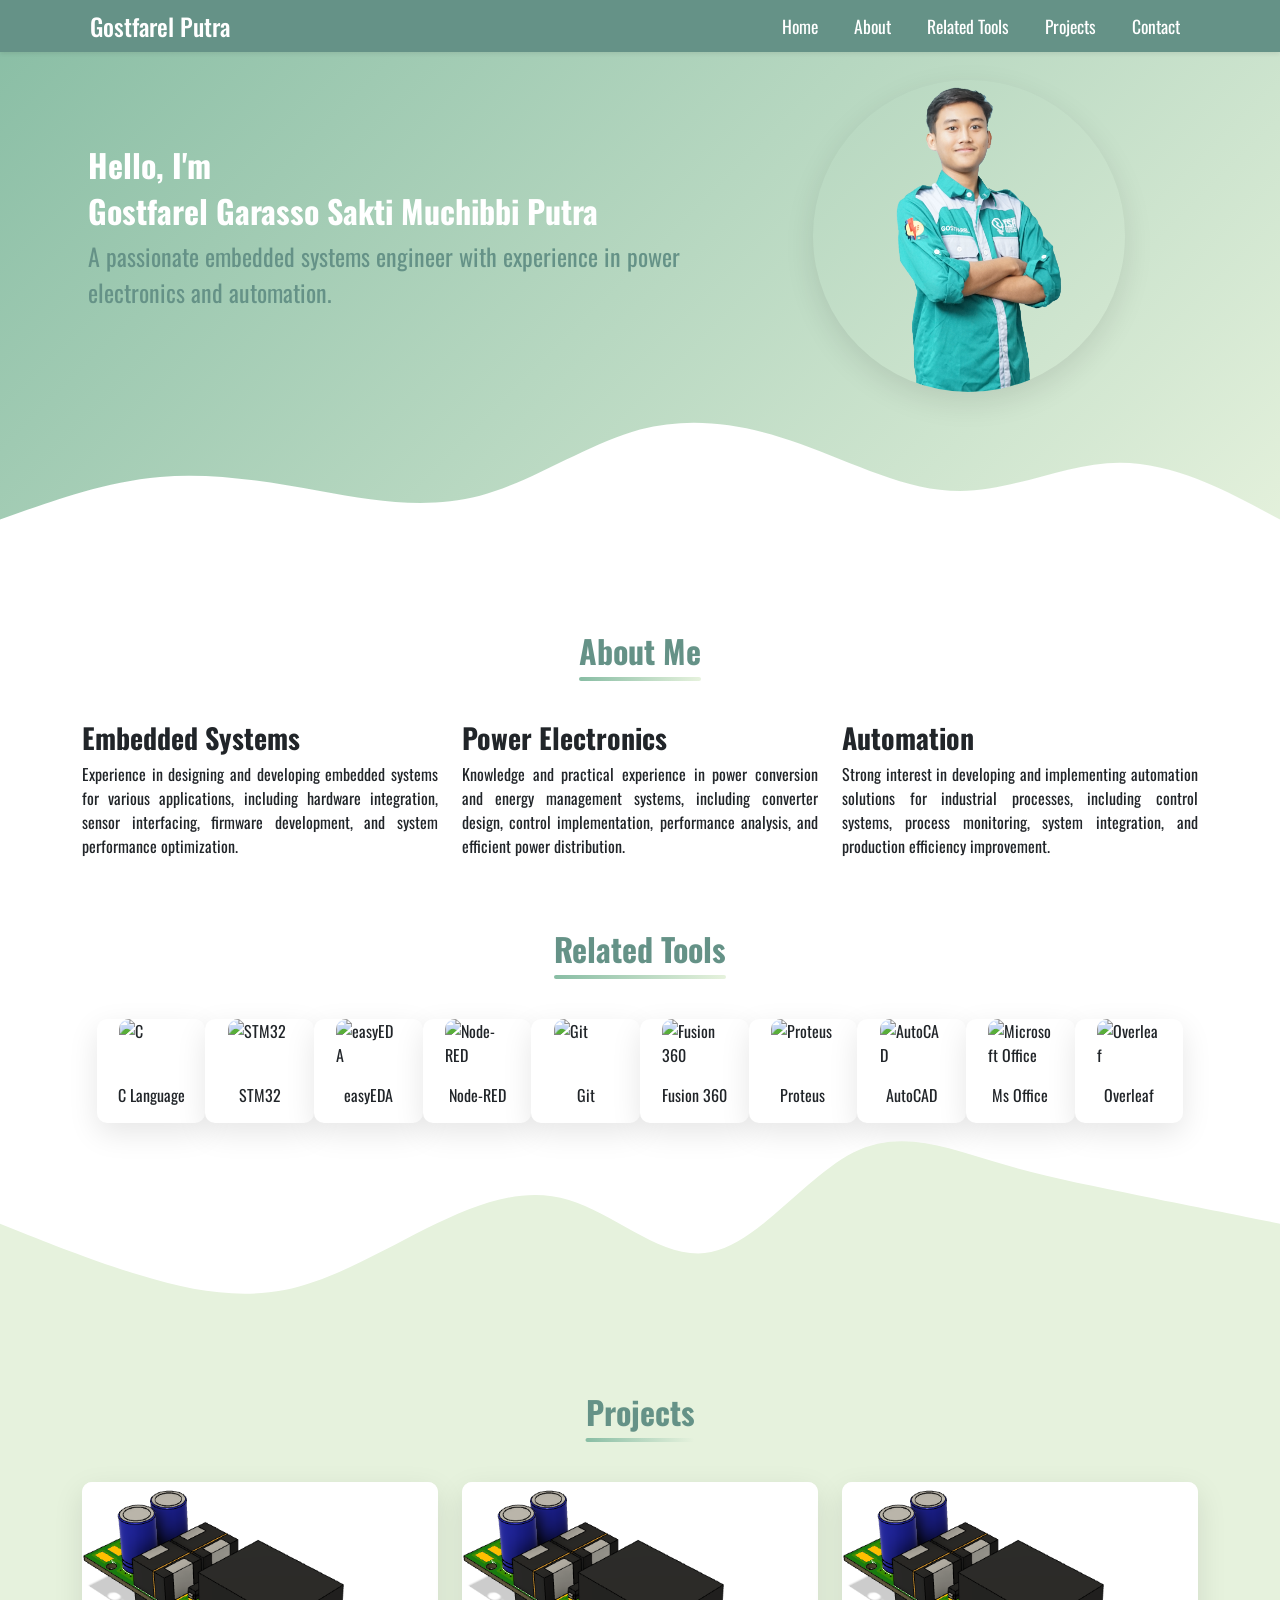
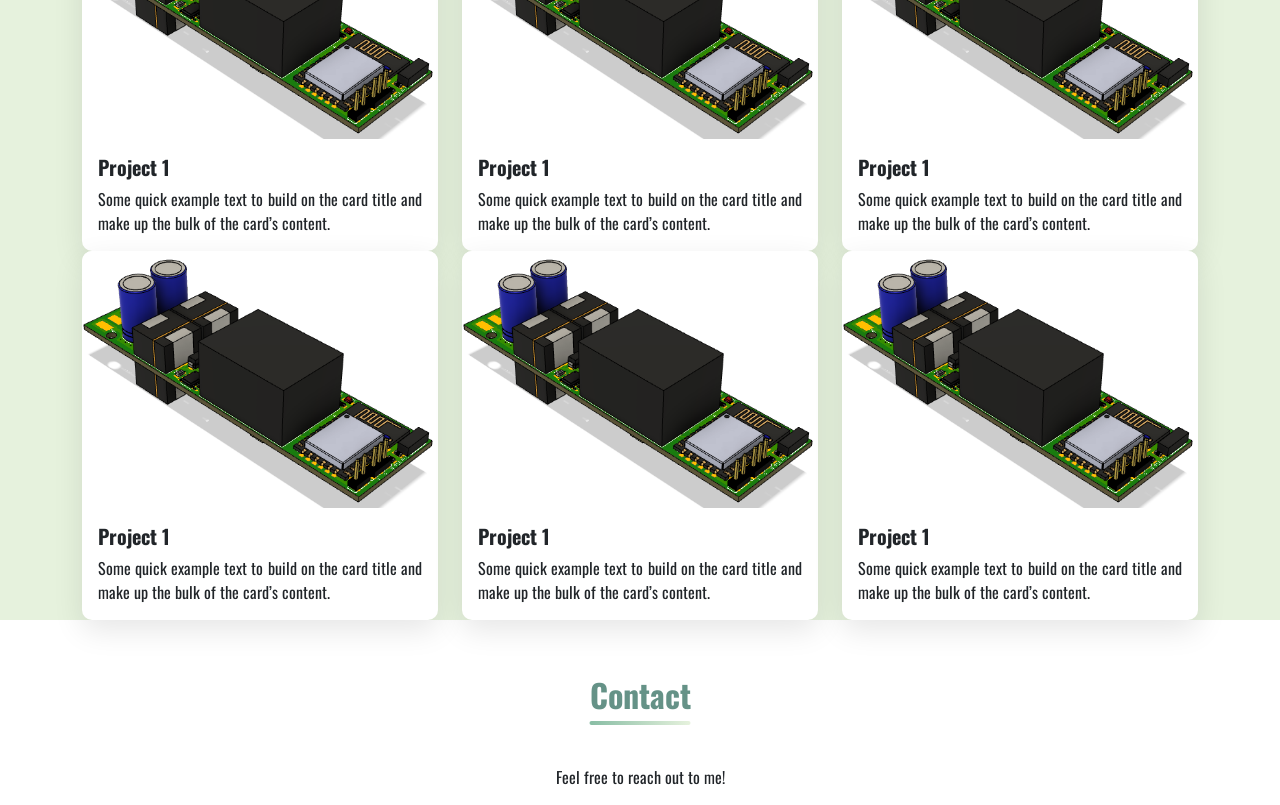
==== index.html @ 7e01937e "change name" ====
<!doctype html>
<html lang="en">
  <head>
    <meta charset="utf-8" />
    <meta name="viewport" content="width=device-width, initial-scale=1" />
    <title>Gostfarel Putra</title>
    <link href="https://cdn.jsdelivr.net/npm/bootstrap@5.3.8/dist/css/bootstrap.min.css" rel="stylesheet" integrity="sha384-sRIl4kxILFvY47J16cr9ZwB07vP4J8+LH7qKQnuqkuIAvNWLzeN8tE5YBujZqJLB" crossorigin="anonymous" />
    <link rel="stylesheet" href="style.css" />
    <!-- gFont Begin-->
    <link href="https://fonts.googleapis.com/css2?family=Oswald:wght@200..700&display=swap" rel="stylesheet" />
    <!-- gFont End -->

    <!-- font awesome begin-->
    <link
      rel="stylesheet"
      href="https://cdnjs.cloudflare.com/ajax/libs/font-awesome/7.3.0/css/all.min.css"
      integrity="sha512-ApSLB1Pd3/bZN8fWB/RG9YhN/7bd9Hkf3AGaE2mPfebjrxagjuBtx2GcgdqIlJkUzwylBo61r9Xa9NmgBI0swA=="
      crossorigin="anonymous"
      referrerpolicy="no-referrer"
    />
    <link rel="stylesheet" href="style.css" />
    <!-- font awesome End -->
  </head>
  <body>
    <!-- Navbar Begin -->
    <nav class="navbar navbar-expand-lg navbar-light fixed-top shadow-sm">
      <div class="container">
        <a class="navbar-brand" href="#">Gostfarel Putra</a>
        <button class="navbar-toggler" type="button border-0" data-bs-toggle="collapse" data-bs-target="#navbarNav" aria-controls="navbarNav" aria-expanded="false" aria-label="Toggle navigation">
          <span class="navbar-toggler-icon"></span>
        </button>
        <div class="collapse navbar-collapse" id="navbarNav">
          <ul class="navbar-nav ms-auto">
            <li class="nav-item">
              <a class="nav-link active" aria-current="page" href="#">Home</a>
            </li>
            <li class="nav-item">
              <a class="nav-link" href="#about">About</a>
            </li>
            <li class="nav-item">
              <a class="nav-link" href="#related-tools">Related Tools</a>
            </li>
            <li class="nav-item">
              <a class="nav-link" href="#projects">Projects</a>
            </li>
            <li class="nav-item">
              <a class="nav-link" href="#contact">Contact</a>
            </li>
          </ul>
        </div>
      </div>
    </nav>
    <!-- Navbar End -->

    <!-- Profile Begin -->
    <section id="home" class="profile">
      <div class="profile-container">
        <div class="row align-items-center">
          <div class="col-lg-7 text-center text-lg-start profile-content">
            <h1 style="color: white">Hello, I'm</h1>
            <h1 style="color: white">Gostfarel Garasso Sakti Muchibbi Putra</h1>
            <p class="profile-lead">A passionate embedded systems engineer with experience in power electronics and automation.</p>
            <!-- <a href="#" class="btn btn-primary">View My Work</a> -->
          </div>
          <div class="col-lg-5 text-center">
            <img class="profile-image img-fluid" src="img/portoup.png" alt="Profile Picture" />
          </div>
        </div>
      </div>
      <div class="align-items-center profile-wave">
        <svg xmlns="http://www.w3.org/2000/svg" viewBox="0 0 1440 320">
          <path
            fill="#ffffff"
            fill-opacity="1"
            d="M0,256L30,245.3C60,235,120,213,180,208C240,203,300,213,360,224C420,235,480,245,540,229.3C600,213,660,171,720,154.7C780,139,840,149,900,170.7C960,192,1020,224,1080,224C1140,224,1200,192,1260,192C1320,192,1380,224,1410,240L1440,256L1440,320L1410,320C1380,320,1320,320,1260,320C1200,320,1140,320,1080,320C1020,320,960,320,900,320C840,320,780,320,720,320C660,320,600,320,540,320C480,320,420,320,360,320C300,320,240,320,180,320C120,320,60,320,30,320L0,320Z"
          ></path>
        </svg>
      </div>
    </section>
    <!-- Profile End -->

    <!-- About Begin -->
    <section id="about" class="about">
      <div class="container">
        <h2 class="section-title">About Me</h2>
        <div class="row">
          <div class="col-md-4">
            <div class="skill-card">
              <i class="fas fa-microchip fa-3x"></i>
              <h3>Embedded Systems</h3>
              <p class="about-text">Experience in designing and developing embedded systems for various applications, including hardware integration, sensor interfacing, firmware development, and system performance optimization.</p>
            </div>
          </div>
          <div class="col-md-4">
            <div class="skill-card">
              <i class="fas fa-bolt fa-3x"></i>
              <h3>Power Electronics</h3>
              <p class="about-text">Knowledge and practical experience in power conversion and energy management systems, including converter design, control implementation, performance analysis, and efficient power distribution.</p>
            </div>
          </div>
          <div class="col-md-4">
            <div class="skill-card">
              <i class="fas fa-cogs fa-3x"></i>
              <h3>Automation</h3>
              <p class="about-text">Strong interest in developing and implementing automation solutions for industrial processes, including control systems, process monitoring, system integration, and production efficiency improvement.</p>
            </div>
          </div>
        </div>
      </div>
    </section>
    <!-- About End -->

    <!-- Related Skills Begin -->
    <section id="related-tools" class="related-tools">
      <div class="container">
        <h2 class="section-title">Related Tools</h2>
      </div>
      <div class="skill-item">
        <div class="row align-items-center justify-content-center">
          <div class="col-4 col-sm-3 col-md-2 col-lg-1 d-flex justify-content-center card align-items-center">
            <img src="https://raw.githubusercontent.com/gostfarelputra/Icon-Assets/refs/heads/main/icon_img/c.svg" class="card-img-top" alt="C" />
            <div class="icon-body">
              <p class="icon-text text-center">C Language</p>
            </div>
          </div>
          <div class="col-4 col-sm-3 col-md-2 col-lg-1 d-flex justify-content-center card align-items-center">
            <img src="https://raw.githubusercontent.com/gostfarelputra/Icon-Assets/refs/heads/main/icon_img/STM.svg" class="card-img-top" alt="STM32" />
            <div class="icon-body">
              <p class="icon-text text-center">STM32</p>
            </div>
          </div>
          <div class="col-4 col-sm-3 col-md-2 col-lg-1 d-flex justify-content-center card align-items-center">
            <img src="https://raw.githubusercontent.com/gostfarelputra/Icon-Assets/refs/heads/main/icon_img/easyeda%20(1).svg" class="card-img-top" alt="easyEDA" />
            <div class="icon-body">
              <p class="icon-text text-center">easyEDA</p>
            </div>
          </div>
          <div class="col-4 col-sm-3 col-md-2 col-lg-1 d-flex justify-content-center card align-items-center">
            <img src="https://raw.githubusercontent.com/gostfarelputra/Icon-Assets/refs/heads/main/icon_img/node-red-hexagon.svg" class="card-img-top" alt="Node-RED" />
            <div class="icon-body">
              <p class="icon-text text-center">Node-RED</p>
            </div>
          </div>
          <div class="col-4 col-sm-3 col-md-2 col-lg-1 d-flex justify-content-center card align-items-center">
            <img src="https://raw.githubusercontent.com/gostfarelputra/Icon-Assets/refs/heads/main/icon_img/git.svg" class="card-img-top" alt="Git" />
            <div class="icon-body">
              <p class="icon-text text-center">Git</p>
            </div>
          </div>
          <div class="col-4 col-sm-3 col-md-2 col-lg-1 d-flex justify-content-center card align-items-center">
            <img src="https://raw.githubusercontent.com/gostfarelputra/Icon-Assets/refs/heads/main/icon_img/fusion.svg" class="card-img-top" alt="Fusion 360" />
            <div class="icon-body">
              <p class="icon-text text-center">Fusion 360</p>
            </div>
          </div>
          <div class="col-4 col-sm-3 col-md-2 col-lg-1 d-flex justify-content-center card align-items-center">
            <img src="https://raw.githubusercontent.com/gostfarelputra/Icon-Assets/refs/heads/main/icon_img/proteus.svg" class="card-img-top" alt="Proteus" />
            <div class="icon-body">
              <p class="icon-text text-center">Proteus</p>
            </div>
          </div>
          <div class="col-4 col-sm-3 col-md-2 col-lg-1 d-flex justify-content-center card align-items-center">
            <img src="https://raw.githubusercontent.com/gostfarelputra/Icon-Assets/refs/heads/main/icon_img/autocad.svg" class="card-img-top" alt="AutoCAD" />
            <div class="icon-body">
              <p class="icon-text text-center">AutoCAD</p>
            </div>
          </div>
          <div class="col-4 col-sm-3 col-md-2 col-lg-1 d-flex justify-content-center card align-items-center">
            <img src="https://raw.githubusercontent.com/gostfarelputra/Icon-Assets/refs/heads/main/icon_img/microsoft-office.svg" class="card-img-top" alt="Microsoft Office" />
            <div class="icon-body">
              <p class="icon-text text-center">Ms Office</p>
            </div>
          </div>
          <div class="col-4 col-sm-3 col-md-2 col-lg-1 d-flex justify-content-center card align-items-center">
            <img src="https://raw.githubusercontent.com/gostfarelputra/Icon-Assets/refs/heads/main/icon_img/overleaf.svg" class="card-img-top" alt="Overleaf" />
            <div class="icon-body">
              <p class="icon-text text-center">Overleaf</p>
            </div>
          </div>
        </div>
        <div class="profile-wave-tools">
          <svg xmlns="http://www.w3.org/2000/svg" viewBox="0 0 1440 320">
            <path
              fill="#e6f2dd"
              fill-opacity="1"
              d="M0,192L26.7,202.7C53.3,213,107,235,160,250.7C213.3,267,267,277,320,266.7C373.3,256,427,224,480,197.3C533.3,171,587,149,640,165.3C693.3,181,747,235,800,224C853.3,213,907,139,960,112C1013.3,85,1067,107,1120,122.7C1173.3,139,1227,149,1280,160C1333.3,171,1387,181,1413,186.7L1440,192L1440,320L1413.3,320C1386.7,320,1333,320,1280,320C1226.7,320,1173,320,1120,320C1066.7,320,1013,320,960,320C906.7,320,853,320,800,320C746.7,320,693,320,640,320C586.7,320,533,320,480,320C426.7,320,373,320,320,320C266.7,320,213,320,160,320C106.7,320,53,320,27,320L0,320Z"
            ></path>
          </svg>
        </div>
      </div>
    </section>
    <!-- Related Skills End -->

    <!-- Projects Begin -->
    <section id="projects" class="projects">
      <div class="container">
        <h2 class="section-title">Projects</h2>
        <div class="row">
          <div class="col-md-4">
            <div class="card">
              <img src="img/project1.png" class="card-img-top" alt="Project 1" />
              <div class="card-body">
                <h5 class="card-title">Project 1</h5>
                <p class="card-text">Some quick example text to build on the card title and make up the bulk of the card’s content.</p>
              </div>
            </div>
          </div>
          <div class="col-md-4">
            <div class="card">
              <img src="img/project1.png" class="card-img-top" alt="Project 1" />
              <div class="card-body">
                <h5 class="card-title">Project 1</h5>
                <p class="card-text">Some quick example text to build on the card title and make up the bulk of the card’s content.</p>
              </div>
            </div>
          </div>
          <div class="col-md-4">
            <div class="card">
              <img src="img/project1.png" class="card-img-top" alt="Project 1" />
              <div class="card-body">
                <h5 class="card-title">Project 1</h5>
                <p class="card-text">Some quick example text to build on the card title and make up the bulk of the card’s content.</p>
              </div>
            </div>
          </div>
        </div>
        <div class="row">
          <div class="col-md-4">
            <div class="card">
              <img src="img/project1.png" class="card-img-top" alt="Project 1" />
              <div class="card-body">
                <h5 class="card-title">Project 1</h5>
                <p class="card-text">Some quick example text to build on the card title and make up the bulk of the card’s content.</p>
              </div>
            </div>
          </div>
          <div class="col-md-4">
            <div class="card">
              <img src="img/project1.png" class="card-img-top" alt="Project 1" />
              <div class="card-body">
                <h5 class="card-title">Project 1</h5>
                <p class="card-text">Some quick example text to build on the card title and make up the bulk of the card’s content.</p>
              </div>
            </div>
          </div>
          <div class="col-md-4">
            <div class="card">
              <img src="img/project1.png" class="card-img-top" alt="Project 1" />
              <div class="card-body">
                <h5 class="card-title">Project 1</h5>
                <p class="card-text">Some quick example text to build on the card title and make up the bulk of the card’s content.</p>
              </div>
            </div>
          </div>
        </div>
      </div>
    </section>
    <!-- Projects End -->

    <!-- Contact Section -->
    <section id="contact" class="contact">
      <div class="container">
        <h2 class="section-title">Contact</h2>
        <p class="text-center">Feel free to reach out to me!</p>
      </div>
    </section>
    <!-- Contact Section -->

    <script src="https://cdn.jsdelivr.net/npm/bootstrap@5.3.8/dist/js/bootstrap.bundle.min.js" integrity="sha384-FKyoEForCGlyvwx9Hj09JcYn3nv7wiPVlz7YYwJrWVcXK/BmnVDxM+D2scQbITxI" crossorigin="anonymous"></script>
  </body>
</html>
---- style.css ----
:root {
  --primary-color: #88bda4;
  --secondary-color: #e6f2dd;
  --accent-color: #659287;
  --dark-color: #212529;
  --light-color: #ffffff;
  --text-dark: #212529;
  --text-light: #ffffff;
  --bg-light: #ffffff;
  --bg-dark: #212529;
  --card-light: #ffffff;
  --card-dark: #343a40;
  --gradient: linear-gradient(135deg, #198754, #b1d3b9);
  --shadow: 0 10px 30px rgba(0, 0, 0, 0.1);
  --transition: all 0.4s ease-in-out;
}

body {
  font-family: "Oswald", sans-serif;
  background-color: var(--bg-light);
  color: var(--text-dark);
  transition: var(--transition);
  overflow-x: hidden;
  scroll-behavior: smooth;
}

h1,
h2,
h3,
h4,
h5,
h6 {
  font-family: "Oswald", sans-serif;
  font-weight: 700;
  color: var(--text-dark);
}

.section-padding {
  padding: 60px 0;
}

.section-title {
  text-align: center;
  position: relative;
  width: fit-content;
  margin: 0 auto 40px;
  padding-bottom: 10px;
  padding-top: 3.5rem;

  font-size: 2rem;
  font-weight: 700;
  color: var(--accent-color);
}

.section-title::after {
  content: "";
  position: absolute;
  left: 50%;
  bottom: 0;
  width: 100%;
  height: 4px;
  border-radius: 10px;
  background: linear-gradient(90deg, var(--primary-color), var(--secondary-color));
  transform: translateX(-50%);
}

a {
  text-decoration: none;
}

.navbar {
  padding: 0;
  transition: var(--transition);
  background-color: var(--accent-color);
}

.navbar-brand {
  padding: 0.5rem;
  font-weight: 500;
  font-size: 1.5rem;
  color: var(--text-light) !important;
}

.navbar .nav-link:focus,
.navbar .nav-link:active,
.navbar-toggler:focus,
.navbar-toggler:active {
  outline: none !important;
  box-shadow: none !important;
  border: none !important;
}

.nav-link {
  padding: 0.3rem;
  margin: 0 10px;
  position: relative;
  font-size: 1.1rem;
  color: var(--text-light) !important;
}

.nav-link::after {
  content: "";
  position: absolute;
  bottom: 0;
  left: 0;
  width: 0;
  height: 2px;
  background: linear-gradient(135deg, var(--primary-color), var(--secondary-color));
  transition: var(--transition);
}

.nav-link:hover::after {
  width: 100%;
}

.profile-container {
  position: relative;
  z-index: 1;
  padding: 0 5.5rem;
}

.profile {
  background: linear-gradient(135deg, var(--primary-color), var(--secondary-color));
  color: white;
  padding-top: 5rem;
}

.profile-content {
  position: relative;
  z-index: 1;
}

.profile h1 {
  font-size: 2rem;
  font-weight: 700;
}

.profile-lead {
  color: var(--text-dark);
  font-size: 1.5rem;
  font-weight: 400;
  color: var(--accent-color);
}

.profile-image {
  width: 70%;
  /* height: auto; */
  padding: 0;
  border-radius: 50%;
  box-shadow: var(--shadow);
}

.profile-wave {
  position: relative;
  bottom: 0;
  left: 0;
  width: 100%;
  padding: 0 0;
  margin-top: -100px;
}

.profile-wave-tools {
  position: relative;
  top: 0;
  left: 0;
  width: 100%;
  padding: 0 0;
  margin-top: -70px;
}

.about-text {
  text-align: justify;
  text-justify: inter-word;
}

.skill-item {
  text-align: center;
  align-items: center;
  justify-content: center;
}

.skill-item img {
  width: 64px;
  height: 64px;
  object-fit: contain;
  display: block;
  align-items: center;
}

.skill-item span {
  display: block;
  margin-top: 8px;
}

.related-tools {
  background-color: var(--bg-light);
}

.projects {
  background-color: var(--secondary-color);
}

.card {
  text-align: justify;
  position: relative;
  border: none;
  border-radius: 10px;
  box-shadow: var(--shadow);
  transition: var(--transition);
}

.card-img-top {
  border-top-left-radius: 10px;
  border-top-right-radius: 10px;
  align-items: center;
}
---- style.css ----
:root {
  --primary-color: #88bda4;
  --secondary-color: #e6f2dd;
  --accent-color: #659287;
  --dark-color: #212529;
  --light-color: #ffffff;
  --text-dark: #212529;
  --text-light: #ffffff;
  --bg-light: #ffffff;
  --bg-dark: #212529;
  --card-light: #ffffff;
  --card-dark: #343a40;
  --gradient: linear-gradient(135deg, #198754, #b1d3b9);
  --shadow: 0 10px 30px rgba(0, 0, 0, 0.1);
  --transition: all 0.4s ease-in-out;
}

body {
  font-family: "Oswald", sans-serif;
  background-color: var(--bg-light);
  color: var(--text-dark);
  transition: var(--transition);
  overflow-x: hidden;
  scroll-behavior: smooth;
}

h1,
h2,
h3,
h4,
h5,
h6 {
  font-family: "Oswald", sans-serif;
  font-weight: 700;
  color: var(--text-dark);
}

.section-padding {
  padding: 60px 0;
}

.section-title {
  text-align: center;
  position: relative;
  width: fit-content;
  margin: 0 auto 40px;
  padding-bottom: 10px;
  padding-top: 3.5rem;

  font-size: 2rem;
  font-weight: 700;
  color: var(--accent-color);
}

.section-title::after {
  content: "";
  position: absolute;
  left: 50%;
  bottom: 0;
  width: 100%;
  height: 4px;
  border-radius: 10px;
  background: linear-gradient(90deg, var(--primary-color), var(--secondary-color));
  transform: translateX(-50%);
}

a {
  text-decoration: none;
}

.navbar {
  padding: 0;
  transition: var(--transition);
  background-color: var(--accent-color);
}

.navbar-brand {
  padding: 0.5rem;
  font-weight: 500;
  font-size: 1.5rem;
  color: var(--text-light) !important;
}

.navbar .nav-link:focus,
.navbar .nav-link:active,
.navbar-toggler:focus,
.navbar-toggler:active {
  outline: none !important;
  box-shadow: none !important;
  border: none !important;
}

.nav-link {
  padding: 0.3rem;
  margin: 0 10px;
  position: relative;
  font-size: 1.1rem;
  color: var(--text-light) !important;
}

.nav-link::after {
  content: "";
  position: absolute;
  bottom: 0;
  left: 0;
  width: 0;
  height: 2px;
  background: linear-gradient(135deg, var(--primary-color), var(--secondary-color));
  transition: var(--transition);
}

.nav-link:hover::after {
  width: 100%;
}

.profile-container {
  position: relative;
  z-index: 1;
  padding: 0 5.5rem;
}

.profile {
  background: linear-gradient(135deg, var(--primary-color), var(--secondary-color));
  color: white;
  padding-top: 5rem;
}

.profile-content {
  position: relative;
  z-index: 1;
}

.profile h1 {
  font-size: 2rem;
  font-weight: 700;
}

.profile-lead {
  color: var(--text-dark);
  font-size: 1.5rem;
  font-weight: 400;
  color: var(--accent-color);
}

.profile-image {
  width: 70%;
  /* height: auto; */
  padding: 0;
  border-radius: 50%;
  box-shadow: var(--shadow);
}

.profile-wave {
  position: relative;
  bottom: 0;
  left: 0;
  width: 100%;
  padding: 0 0;
  margin-top: -100px;
}

.profile-wave-tools {
  position: relative;
  top: 0;
  left: 0;
  width: 100%;
  padding: 0 0;
  margin-top: -70px;
}

.about-text {
  text-align: justify;
  text-justify: inter-word;
}

.skill-item {
  text-align: center;
  align-items: center;
  justify-content: center;
}

.skill-item img {
  width: 64px;
  height: 64px;
  object-fit: contain;
  display: block;
  align-items: center;
}

.skill-item span {
  display: block;
  margin-top: 8px;
}

.related-tools {
  background-color: var(--bg-light);
}

.projects {
  background-color: var(--secondary-color);
}

.card {
  text-align: justify;
  position: relative;
  border: none;
  border-radius: 10px;
  box-shadow: var(--shadow);
  transition: var(--transition);
}

.card-img-top {
  border-top-left-radius: 10px;
  border-top-right-radius: 10px;
  align-items: center;
}
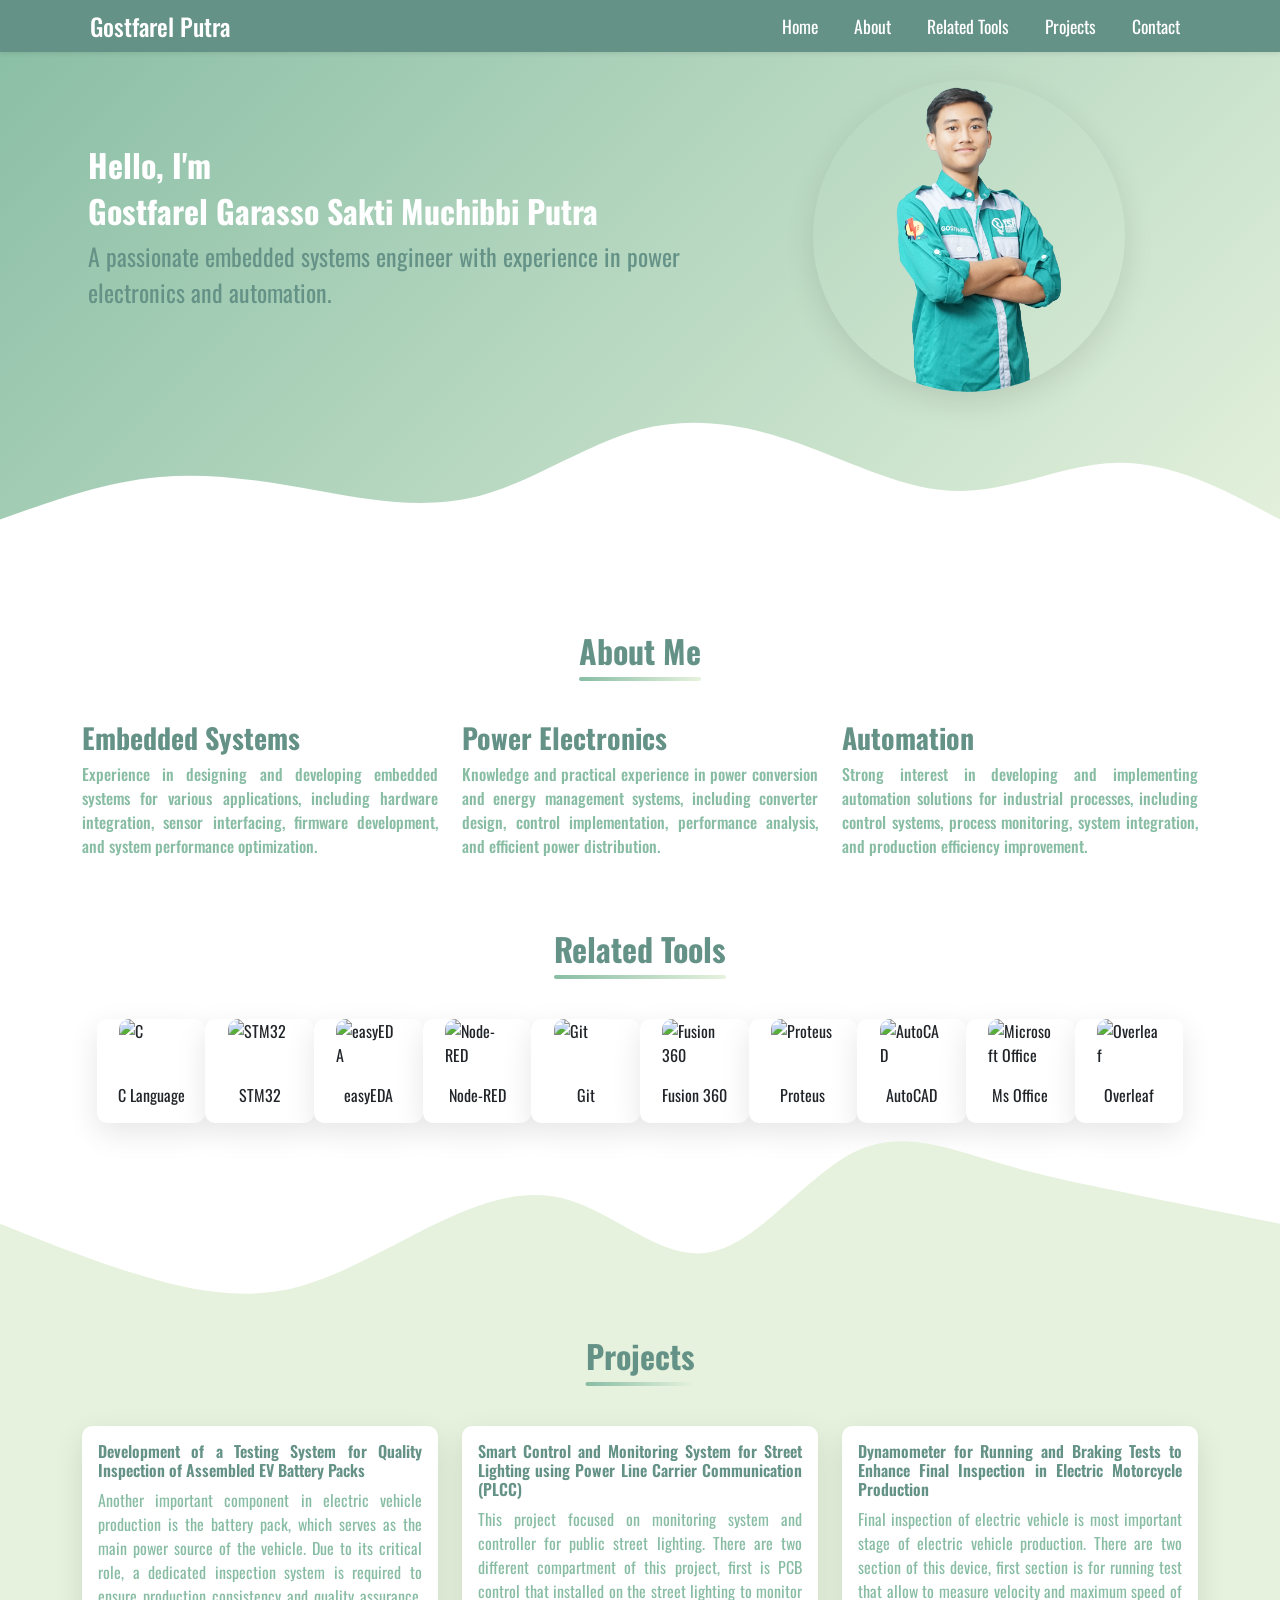
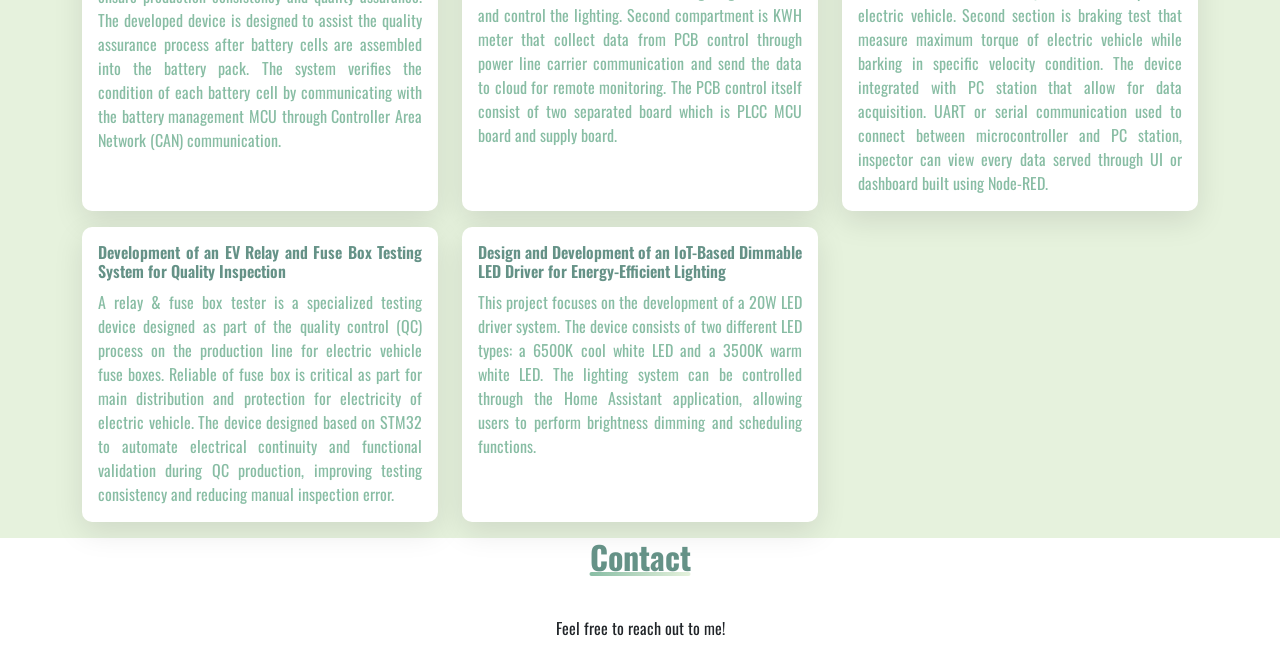
==== commit 3d9a90e2: "modify project" ====
--- a/index.html
+++ b/index.html
@@ -87,21 +87,21 @@
           <div class="col-md-4">
             <div class="skill-card">
               <i class="fas fa-microchip fa-3x"></i>
-              <h3>Embedded Systems</h3>
+              <h3 class="about-title">Embedded Systems</h3>
               <p class="about-text">Experience in designing and developing embedded systems for various applications, including hardware integration, sensor interfacing, firmware development, and system performance optimization.</p>
             </div>
           </div>
           <div class="col-md-4">
             <div class="skill-card">
               <i class="fas fa-bolt fa-3x"></i>
-              <h3>Power Electronics</h3>
+              <h3 class="about-title">Power Electronics</h3>
               <p class="about-text">Knowledge and practical experience in power conversion and energy management systems, including converter design, control implementation, performance analysis, and efficient power distribution.</p>
             </div>
           </div>
           <div class="col-md-4">
             <div class="skill-card">
               <i class="fas fa-cogs fa-3x"></i>
-              <h3>Automation</h3>
+              <h3 class="about-title">Automation</h3>
               <p class="about-text">Strong interest in developing and implementing automation solutions for industrial processes, including control systems, process monitoring, system integration, and production efficiency improvement.</p>
             </div>
           </div>
@@ -194,64 +194,87 @@
     <!-- Projects Begin -->
     <section id="projects" class="projects">
       <div class="container">
-        <h2 class="section-title">Projects</h2>
-        <div class="row">
-          <div class="col-md-4">
-            <div class="card">
-              <img src="img/project1.png" class="card-img-top" alt="Project 1" />
-              <div class="card-body">
-                <h5 class="card-title">Project 1</h5>
-                <p class="card-text">Some quick example text to build on the card title and make up the bulk of the card’s content.</p>
-              </div>
-            </div>
-          </div>
-          <div class="col-md-4">
-            <div class="card">
-              <img src="img/project1.png" class="card-img-top" alt="Project 1" />
-              <div class="card-body">
-                <h5 class="card-title">Project 1</h5>
-                <p class="card-text">Some quick example text to build on the card title and make up the bulk of the card’s content.</p>
-              </div>
-            </div>
-          </div>
-          <div class="col-md-4">
-            <div class="card">
-              <img src="img/project1.png" class="card-img-top" alt="Project 1" />
-              <div class="card-body">
-                <h5 class="card-title">Project 1</h5>
-                <p class="card-text">Some quick example text to build on the card title and make up the bulk of the card’s content.</p>
-              </div>
-            </div>
-          </div>
-        </div>
-        <div class="row">
-          <div class="col-md-4">
-            <div class="card">
-              <img src="img/project1.png" class="card-img-top" alt="Project 1" />
-              <div class="card-body">
-                <h5 class="card-title">Project 1</h5>
-                <p class="card-text">Some quick example text to build on the card title and make up the bulk of the card’s content.</p>
-              </div>
-            </div>
-          </div>
-          <div class="col-md-4">
-            <div class="card">
-              <img src="img/project1.png" class="card-img-top" alt="Project 1" />
-              <div class="card-body">
-                <h5 class="card-title">Project 1</h5>
-                <p class="card-text">Some quick example text to build on the card title and make up the bulk of the card’s content.</p>
-              </div>
-            </div>
-          </div>
-          <div class="col-md-4">
-            <div class="card">
-              <img src="img/project1.png" class="card-img-top" alt="Project 1" />
-              <div class="card-body">
-                <h5 class="card-title">Project 1</h5>
-                <p class="card-text">Some quick example text to build on the card title and make up the bulk of the card’s content.</p>
-              </div>
-            </div>
-          </div>
+        <h2 class="section-title pt-0">Projects</h2>
+        <div class="row justify-content-senter">
+          <div class="col-md-4 mb-3 d-flex">
+            <div class="card">
+              <!-- <img src="img/project1.png" class="card-img-top" alt="Project 1" /> -->
+              <div class="card-body">
+                <h6 class="card-title">Development of a Testing System for Quality Inspection of Assembled EV Battery Packs</h6>
+                <p class="card-text">
+                  Another important component in electric vehicle production is the battery pack, which serves as the main power source of the vehicle. Due to its critical role, a dedicated inspection system is required to ensure production
+                  consistency and quality assurance. The developed device is designed to assist the quality assurance process after battery cells are assembled into the battery pack. The system verifies the condition of each battery cell by
+                  communicating with the battery management MCU through Controller Area Network (CAN) communication.
+                </p>
+              </div>
+            </div>
+          </div>
+          <div class="col-md-4 mb-3 d-flex">
+            <div class="card">
+              <!-- <img src="img/project1.png" class="card-img-top" alt="Project 1" /> -->
+              <div class="card-body">
+                <h6 class="card-title">Smart Control and Monitoring System for Street Lighting using Power Line Carrier Communication (PLCC)</h6>
+                <p class="card-text">
+                  This project focused on monitoring system and controller for public street lighting. There are two different compartment of this project, first is PCB control that installed on the street lighting to monitor and control
+                  the lighting. Second compartment is KWH meter that collect data from PCB control through power line carrier communication and send the data to cloud for remote monitoring. The PCB control itself consist of two separated
+                  board which is PLCC MCU board and supply board.
+                </p>
+              </div>
+            </div>
+          </div>
+          <div class="col-md-4 mb-3 d-flex">
+            <div class="card">
+              <!-- <img src="img/project1.png" class="card-img-top" alt="Project 1" /> -->
+              <div class="card-body">
+                <h6 class="card-title">Dynamometer for Running and Braking Tests to Enhance Final Inspection in Electric Motorcycle Production</h6>
+                <p class="card-text">
+                  Final inspection of electric vehicle is most important stage of electric vehicle production. There are two section of this device, first section is for running test that allow to measure velocity and maximum speed of
+                  electric vehicle. Second section is braking test that measure maximum torque of electric vehicle while barking in specific velocity condition. The device integrated with PC station that allow for data acquisition. UART or
+                  serial communication used to connect between microcontroller and PC station, inspector can view every data served through UI or dashboard built using Node-RED.
+                </p>
+              </div>
+            </div>
+          </div>
+        </div>
+        <div class="row justify-content-senter">
+          <div class="col-md-4 mb-3 d-flex">
+            <div class="card">
+              <!-- <img src="img/project1.png" class="card-img-top" alt="Project 1" /> -->
+              <div class="card-body">
+                <h6 class="card-title">Development of an EV Relay and Fuse Box Testing System for Quality Inspection</h6>
+                <p class="card-text">
+                  A relay & fuse box tester is a specialized testing device designed as part of the quality control (QC) process on the production line for electric vehicle fuse boxes. Reliable of fuse box is critical as part for main
+                  distribution and protection for electricity of electric vehicle. The device designed based on STM32 to automate electrical continuity and functional validation during QC production, improving testing consistency and
+                  reducing manual inspection error.
+                </p>
+              </div>
+            </div>
+          </div>
+          <div class="col-md-4 mb-3 d-flex">
+            <div class="card">
+              <!-- <img src="img/project1.png" class="card-img-top" alt="Project 1" /> -->
+              <div class="card-body">
+                <h6 class="card-title">Design and Development of an IoT-Based Dimmable LED Driver for Energy-Efficient Lighting</h6>
+                <p class="card-text">
+                  This project focuses on the development of a 20W LED driver system. The device consists of two different LED types: a 6500K cool white LED and a 3500K warm white LED. The lighting system can be controlled through the Home
+                  Assistant application, allowing users to perform brightness dimming and scheduling functions.
+                </p>
+              </div>
+            </div>
+          </div>
+          <!-- <div class="col-md-4 mb-3 d-flex">
+            <div class="card">
+              <img src="img/project1.png" class="card-img-top" alt="Project 1" /> 
+              <div class="card-body">
+                <h6 class="card-title">Smart Control and Monitoring System for Street Lighting using Power Line Carrier Communication (PLCC)</h6>
+                <p class="card-text">
+                  This project focused on monitoring system and controller for public street lighting. There are two different compartment of this project, first is PCB control that installed on the street lighting to monitor and control
+                  the lighting. Second compartment is KWH meter that collect data from PCB control through power line carrier communication and send the data to cloud for remote monitoring. The PCB control itself consist of two separated
+                  board which is PLCC MCU board and supply board.
+                </p>
+              </div>
+            </div>
+          </div> -->
         </div>
       </div>
     </section>
@@ -260,7 +283,7 @@
     <!-- Contact Section -->
     <section id="contact" class="contact">
       <div class="container">
-        <h2 class="section-title">Contact</h2>
+        <h2 class="section-title pt-0 pb-0">Contact</h2>
         <p class="text-center">Feel free to reach out to me!</p>
       </div>
     </section>
--- a/style.css
+++ b/style.css
@@ -168,9 +168,15 @@
   margin-top: -70px;
 }
 
+.about-title {
+  color: var(--accent-color);
+}
+
 .about-text {
   text-align: justify;
   text-justify: inter-word;
+  font-weight: 500;
+  color: var(--primary-color);
 }
 
 .skill-item {
@@ -214,3 +220,13 @@
   border-top-right-radius: 10px;
   align-items: center;
 }
+
+.card-title {
+  font-weight: 600;
+  color: var(--accent-color);
+}
+
+.card-text {
+  font-weight: 400;
+  color: var(--primary-color);
+}
--- a/style.css
+++ b/style.css
@@ -168,9 +168,15 @@
   margin-top: -70px;
 }
 
+.about-title {
+  color: var(--accent-color);
+}
+
 .about-text {
   text-align: justify;
   text-justify: inter-word;
+  font-weight: 500;
+  color: var(--primary-color);
 }
 
 .skill-item {
@@ -214,3 +220,13 @@
   border-top-right-radius: 10px;
   align-items: center;
 }
+
+.card-title {
+  font-weight: 600;
+  color: var(--accent-color);
+}
+
+.card-text {
+  font-weight: 400;
+  color: var(--primary-color);
+}
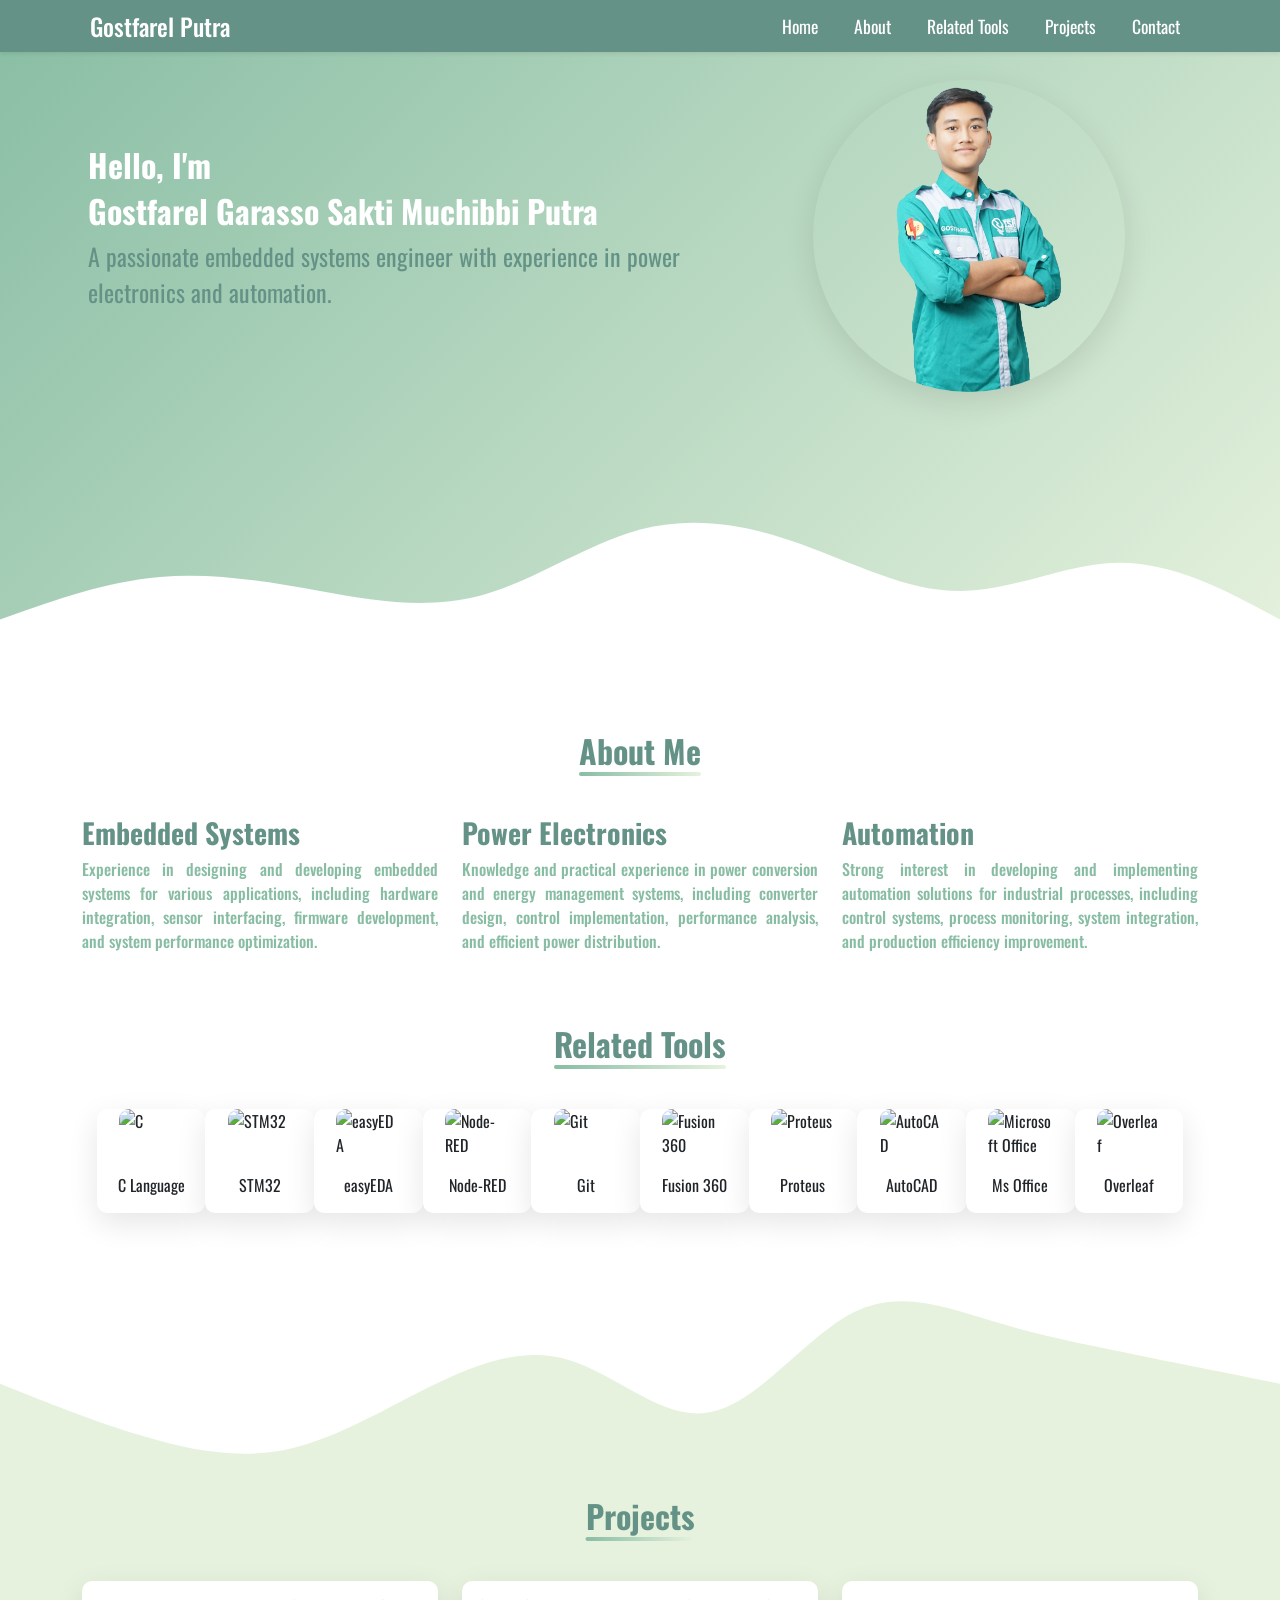
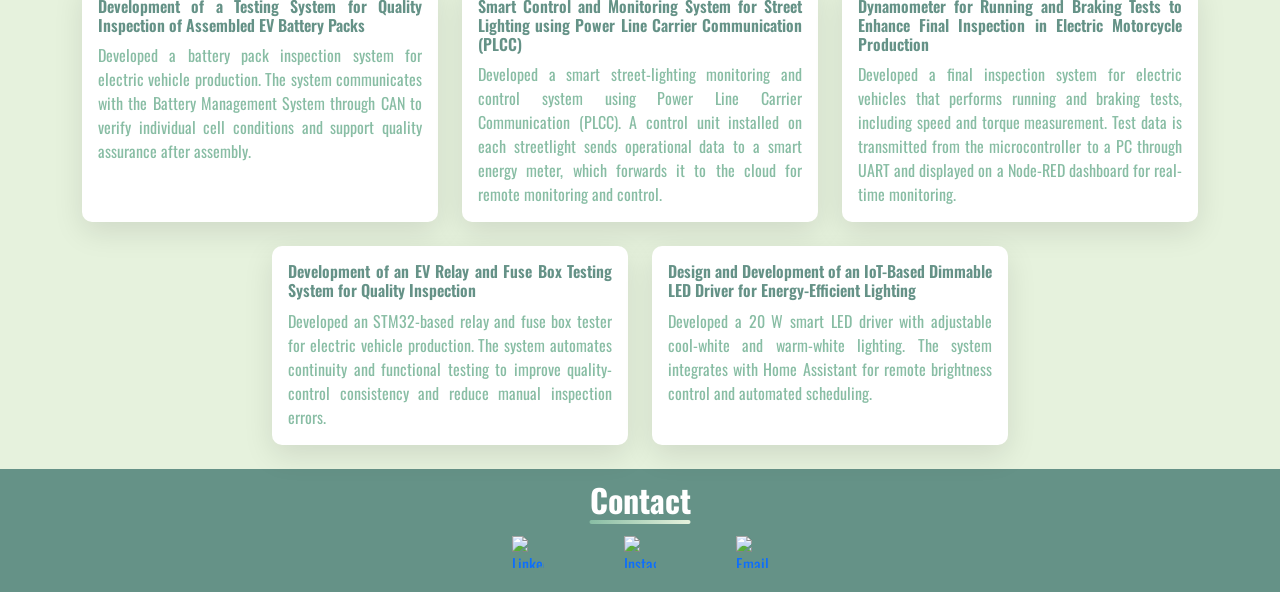
==== commit 628cdbe9: "update 1.0" ====
--- a/index.html
+++ b/index.html
@@ -195,23 +195,68 @@
     <section id="projects" class="projects">
       <div class="container">
         <h2 class="section-title pt-0">Projects</h2>
-        <div class="row justify-content-senter">
-          <div class="col-md-4 mb-3 d-flex">
+        <div class="row justify-content-center">
+          <div class="col-md-4 mb-4 d-flex">
             <div class="card">
               <!-- <img src="img/project1.png" class="card-img-top" alt="Project 1" /> -->
               <div class="card-body">
                 <h6 class="card-title">Development of a Testing System for Quality Inspection of Assembled EV Battery Packs</h6>
                 <p class="card-text">
-                  Another important component in electric vehicle production is the battery pack, which serves as the main power source of the vehicle. Due to its critical role, a dedicated inspection system is required to ensure production
-                  consistency and quality assurance. The developed device is designed to assist the quality assurance process after battery cells are assembled into the battery pack. The system verifies the condition of each battery cell by
-                  communicating with the battery management MCU through Controller Area Network (CAN) communication.
-                </p>
-              </div>
-            </div>
-          </div>
-          <div class="col-md-4 mb-3 d-flex">
-            <div class="card">
-              <!-- <img src="img/project1.png" class="card-img-top" alt="Project 1" /> -->
+                  Developed a battery pack inspection system for electric vehicle production. The system communicates with the Battery Management System through CAN to verify individual cell conditions and support quality assurance after
+                  assembly.
+                </p>
+              </div>
+            </div>
+          </div>
+          <div class="col-md-4 mb-4 d-flex">
+            <div class="card">
+              <!-- <img src="img/project1.png" class="card-img-top" alt="Project 1" /> -->
+              <div class="card-body">
+                <h6 class="card-title">Smart Control and Monitoring System for Street Lighting using Power Line Carrier Communication (PLCC)</h6>
+                <p class="card-text">
+                  Developed a smart street-lighting monitoring and control system using Power Line Carrier Communication (PLCC). A control unit installed on each streetlight sends operational data to a smart energy meter, which forwards it
+                  to the cloud for remote monitoring and control.
+                </p>
+              </div>
+            </div>
+          </div>
+          <div class="col-md-4 mb-4 d-flex">
+            <div class="card">
+              <!-- <img src="img/project1.png" class="card-img-top" alt="Project 1" /> -->
+              <div class="card-body">
+                <h6 class="card-title">Dynamometer for Running and Braking Tests to Enhance Final Inspection in Electric Motorcycle Production</h6>
+                <p class="card-text">
+                  Developed a final inspection system for electric vehicles that performs running and braking tests, including speed and torque measurement. Test data is transmitted from the microcontroller to a PC through UART and
+                  displayed on a Node-RED dashboard for real-time monitoring.
+                </p>
+              </div>
+            </div>
+          </div>
+        </div>
+        <div class="row justify-content-center">
+          <div class="col-md-4 mb-4 d-flex">
+            <div class="card">
+              <!-- <img src="img/project1.png" class="card-img-top" alt="Project 1" /> -->
+              <div class="card-body">
+                <h6 class="card-title">Development of an EV Relay and Fuse Box Testing System for Quality Inspection</h6>
+                <p class="card-text">
+                  Developed an STM32-based relay and fuse box tester for electric vehicle production. The system automates continuity and functional testing to improve quality-control consistency and reduce manual inspection errors.
+                </p>
+              </div>
+            </div>
+          </div>
+          <div class="col-md-4 mb-4 d-flex">
+            <div class="card">
+              <!-- <img src="img/project1.png" class="card-img-top" alt="Project 1" /> -->
+              <div class="card-body">
+                <h6 class="card-title">Design and Development of an IoT-Based Dimmable LED Driver for Energy-Efficient Lighting</h6>
+                <p class="card-text">Developed a 20 W smart LED driver with adjustable cool-white and warm-white lighting. The system integrates with Home Assistant for remote brightness control and automated scheduling.</p>
+              </div>
+            </div>
+          </div>
+          <!-- <div class="col-md-4 mb-3 d-flex">
+            <div class="card">
+              <img src="img/project1.png" class="card-img-top" alt="Project 1" /> 
               <div class="card-body">
                 <h6 class="card-title">Smart Control and Monitoring System for Street Lighting using Power Line Carrier Communication (PLCC)</h6>
                 <p class="card-text">
@@ -221,59 +266,6 @@
                 </p>
               </div>
             </div>
-          </div>
-          <div class="col-md-4 mb-3 d-flex">
-            <div class="card">
-              <!-- <img src="img/project1.png" class="card-img-top" alt="Project 1" /> -->
-              <div class="card-body">
-                <h6 class="card-title">Dynamometer for Running and Braking Tests to Enhance Final Inspection in Electric Motorcycle Production</h6>
-                <p class="card-text">
-                  Final inspection of electric vehicle is most important stage of electric vehicle production. There are two section of this device, first section is for running test that allow to measure velocity and maximum speed of
-                  electric vehicle. Second section is braking test that measure maximum torque of electric vehicle while barking in specific velocity condition. The device integrated with PC station that allow for data acquisition. UART or
-                  serial communication used to connect between microcontroller and PC station, inspector can view every data served through UI or dashboard built using Node-RED.
-                </p>
-              </div>
-            </div>
-          </div>
-        </div>
-        <div class="row justify-content-senter">
-          <div class="col-md-4 mb-3 d-flex">
-            <div class="card">
-              <!-- <img src="img/project1.png" class="card-img-top" alt="Project 1" /> -->
-              <div class="card-body">
-                <h6 class="card-title">Development of an EV Relay and Fuse Box Testing System for Quality Inspection</h6>
-                <p class="card-text">
-                  A relay & fuse box tester is a specialized testing device designed as part of the quality control (QC) process on the production line for electric vehicle fuse boxes. Reliable of fuse box is critical as part for main
-                  distribution and protection for electricity of electric vehicle. The device designed based on STM32 to automate electrical continuity and functional validation during QC production, improving testing consistency and
-                  reducing manual inspection error.
-                </p>
-              </div>
-            </div>
-          </div>
-          <div class="col-md-4 mb-3 d-flex">
-            <div class="card">
-              <!-- <img src="img/project1.png" class="card-img-top" alt="Project 1" /> -->
-              <div class="card-body">
-                <h6 class="card-title">Design and Development of an IoT-Based Dimmable LED Driver for Energy-Efficient Lighting</h6>
-                <p class="card-text">
-                  This project focuses on the development of a 20W LED driver system. The device consists of two different LED types: a 6500K cool white LED and a 3500K warm white LED. The lighting system can be controlled through the Home
-                  Assistant application, allowing users to perform brightness dimming and scheduling functions.
-                </p>
-              </div>
-            </div>
-          </div>
-          <!-- <div class="col-md-4 mb-3 d-flex">
-            <div class="card">
-              <img src="img/project1.png" class="card-img-top" alt="Project 1" /> 
-              <div class="card-body">
-                <h6 class="card-title">Smart Control and Monitoring System for Street Lighting using Power Line Carrier Communication (PLCC)</h6>
-                <p class="card-text">
-                  This project focused on monitoring system and controller for public street lighting. There are two different compartment of this project, first is PCB control that installed on the street lighting to monitor and control
-                  the lighting. Second compartment is KWH meter that collect data from PCB control through power line carrier communication and send the data to cloud for remote monitoring. The PCB control itself consist of two separated
-                  board which is PLCC MCU board and supply board.
-                </p>
-              </div>
-            </div>
           </div> -->
         </div>
       </div>
@@ -282,9 +274,24 @@
 
     <!-- Contact Section -->
     <section id="contact" class="contact">
-      <div class="container">
-        <h2 class="section-title pt-0 pb-0">Contact</h2>
-        <p class="text-center">Feel free to reach out to me!</p>
+      <div class="container text-center">
+        <h2 class="section-title contact-title">Contact</h2>
+
+        <!-- <p class="contact-text">Feel free to reach out to me!</p> -->
+
+        <div class="contact-links">
+          <a href="https://www.linkedin.com/in/gostfarelputra/" target="_blank" rel="noopener noreferrer" class="contact-card" aria-label="LinkedIn">
+            <img src="https://raw.githubusercontent.com/gostfarelputra/Icon-Assets/refs/heads/main/icon_img/linkedin.svg" alt="LinkedIn" />
+          </a>
+
+          <a href="https://www.instagram.com/farel_mp/" target="_blank" rel="noopener noreferrer" class="contact-card" aria-label="Instagram">
+            <img src="https://raw.githubusercontent.com/gostfarelputra/Icon-Assets/refs/heads/main/icon_img/instagram.svg" alt="Instagram" />
+          </a>
+
+          <a href="mailto:gostfarelputra@gmail.com" class="contact-card" aria-label="Email">
+            <img src="https://raw.githubusercontent.com/gostfarelputra/Icon-Assets/refs/heads/main/icon_img/mail.svg" alt="Email" />
+          </a>
+        </div>
       </div>
     </section>
     <!-- Contact Section -->
--- a/style.css
+++ b/style.css
@@ -36,7 +36,7 @@
 }
 
 .section-padding {
-  padding: 60px 0;
+  padding: 0 0;
 }
 
 .section-title {
@@ -44,7 +44,7 @@
   position: relative;
   width: fit-content;
   margin: 0 auto 40px;
-  padding-bottom: 10px;
+  padding-bottom: 5px;
   padding-top: 3.5rem;
 
   font-size: 2rem;
@@ -157,6 +157,7 @@
   width: 100%;
   padding: 0 0;
   margin-top: -100px;
+  display: inline;
 }
 
 .profile-wave-tools {
@@ -166,6 +167,7 @@
   width: 100%;
   padding: 0 0;
   margin-top: -70px;
+  display: inline;
 }
 
 .about-title {
@@ -204,6 +206,7 @@
 
 .projects {
   background-color: var(--secondary-color);
+  padding-bottom: 0;
 }
 
 .card {
@@ -230,3 +233,51 @@
   font-weight: 400;
   color: var(--primary-color);
 }
+
+.contact {
+  background-color: var(--accent-color);
+  padding: 12px 0 16px;
+}
+
+.contact-title {
+  color: var(--text-light);
+  padding-top: 0;
+  margin-bottom: 4px;
+}
+
+.contact-text {
+  margin-bottom: 16px;
+  color: var(--text-light);
+}
+
+.contact-links {
+  display: flex;
+  justify-content: center;
+  align-items: center;
+  gap: 64px;
+}
+
+.contact-card {
+  display: flex;
+  justify-content: center;
+  align-items: center;
+
+  width: 48px;
+  height: 48px;
+  border-radius: 10px;
+
+  transition:
+    transform 0.3s ease-out,
+    box-shadow 0.3s ease-out;
+}
+
+.contact-card img {
+  width: 32px;
+  height: 32px;
+  object-fit: contain;
+}
+
+.contact-card:hover {
+  transform: translateY(-3px);
+  box-shadow: var(--shadow);
+}
--- a/style.css
+++ b/style.css
@@ -36,7 +36,7 @@
 }
 
 .section-padding {
-  padding: 60px 0;
+  padding: 0 0;
 }
 
 .section-title {
@@ -44,7 +44,7 @@
   position: relative;
   width: fit-content;
   margin: 0 auto 40px;
-  padding-bottom: 10px;
+  padding-bottom: 5px;
   padding-top: 3.5rem;
 
   font-size: 2rem;
@@ -157,6 +157,7 @@
   width: 100%;
   padding: 0 0;
   margin-top: -100px;
+  display: inline;
 }
 
 .profile-wave-tools {
@@ -166,6 +167,7 @@
   width: 100%;
   padding: 0 0;
   margin-top: -70px;
+  display: inline;
 }
 
 .about-title {
@@ -204,6 +206,7 @@
 
 .projects {
   background-color: var(--secondary-color);
+  padding-bottom: 0;
 }
 
 .card {
@@ -230,3 +233,51 @@
   font-weight: 400;
   color: var(--primary-color);
 }
+
+.contact {
+  background-color: var(--accent-color);
+  padding: 12px 0 16px;
+}
+
+.contact-title {
+  color: var(--text-light);
+  padding-top: 0;
+  margin-bottom: 4px;
+}
+
+.contact-text {
+  margin-bottom: 16px;
+  color: var(--text-light);
+}
+
+.contact-links {
+  display: flex;
+  justify-content: center;
+  align-items: center;
+  gap: 64px;
+}
+
+.contact-card {
+  display: flex;
+  justify-content: center;
+  align-items: center;
+
+  width: 48px;
+  height: 48px;
+  border-radius: 10px;
+
+  transition:
+    transform 0.3s ease-out,
+    box-shadow 0.3s ease-out;
+}
+
+.contact-card img {
+  width: 32px;
+  height: 32px;
+  object-fit: contain;
+}
+
+.contact-card:hover {
+  transform: translateY(-3px);
+  box-shadow: var(--shadow);
+}
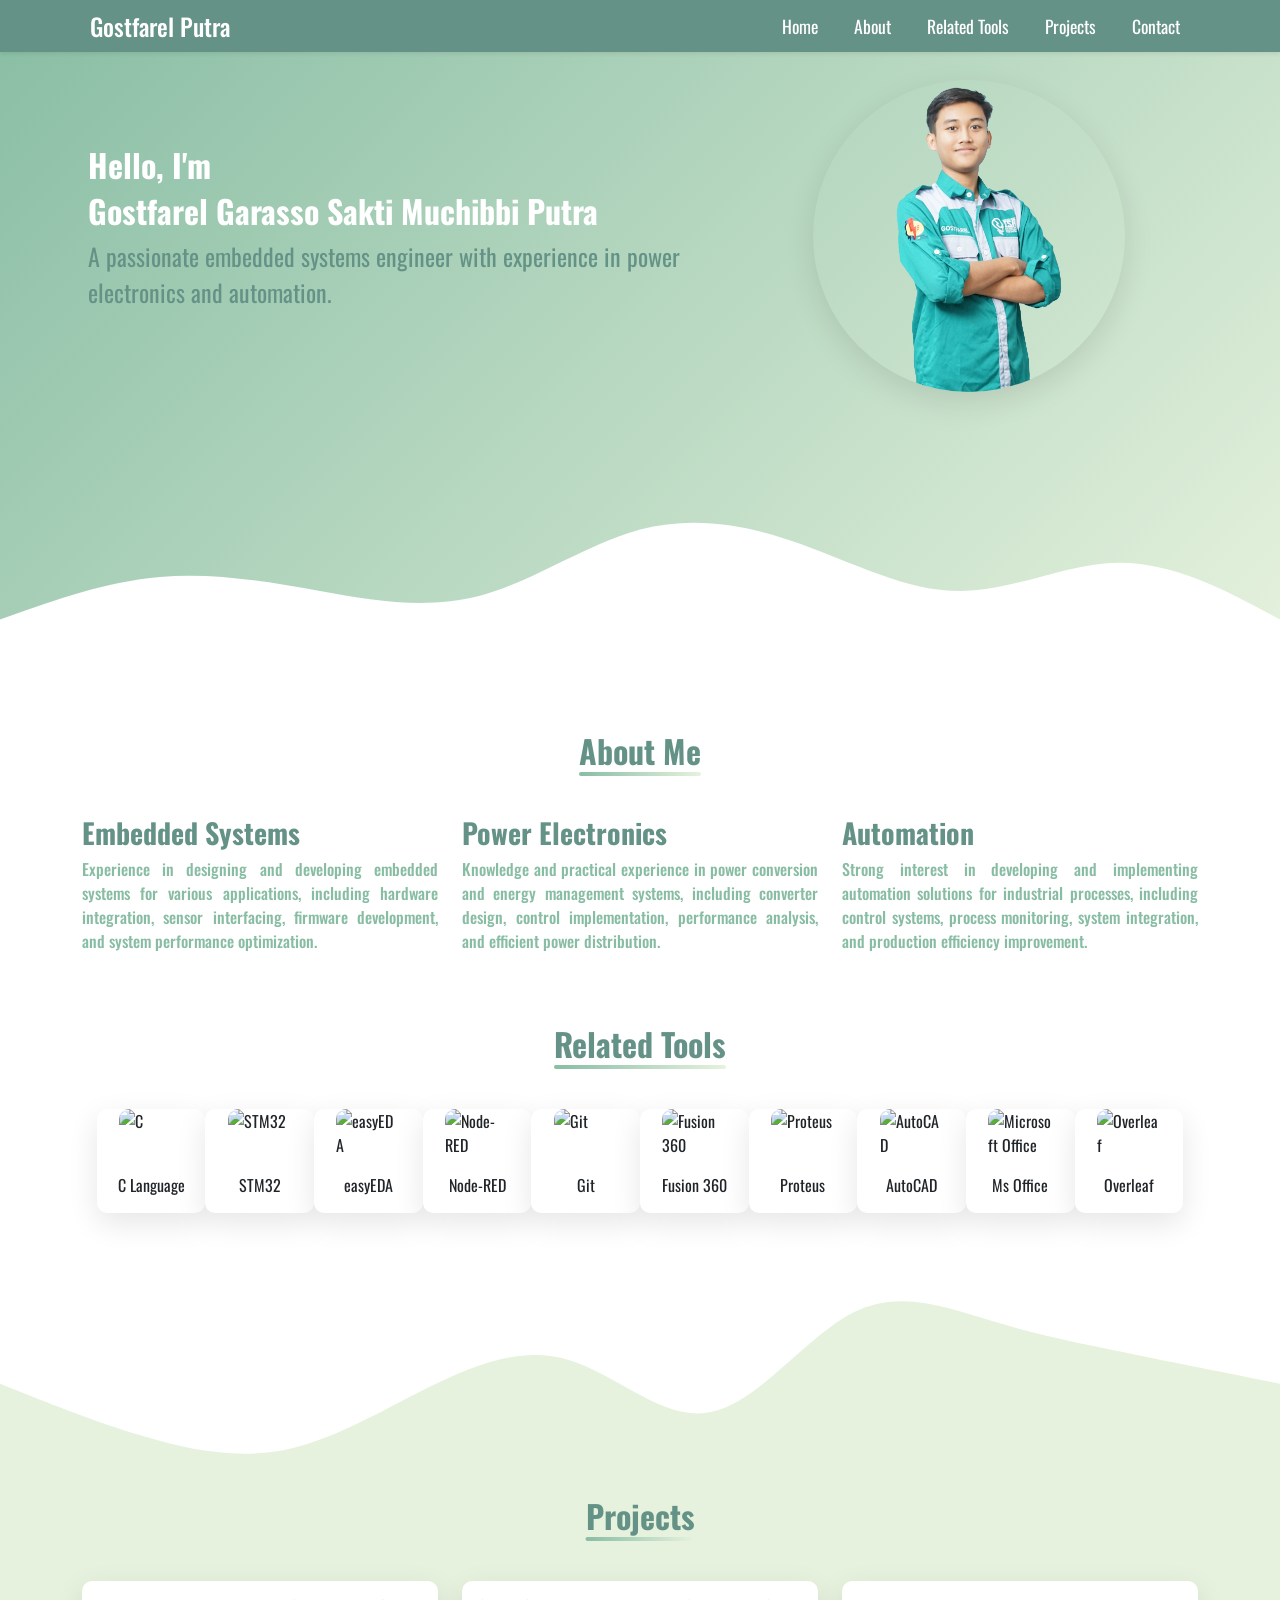
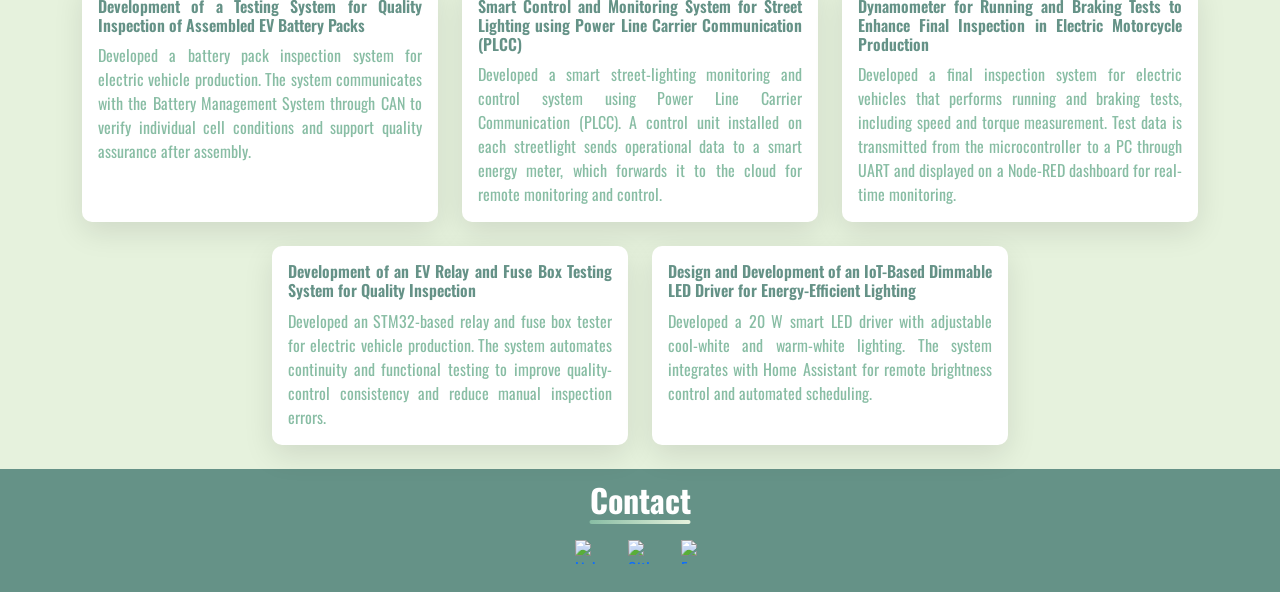
==== commit 229b0e65: ""update 1.1"" ====
--- a/index.html
+++ b/index.html
@@ -284,8 +284,8 @@
             <img src="https://raw.githubusercontent.com/gostfarelputra/Icon-Assets/refs/heads/main/icon_img/linkedin.svg" alt="LinkedIn" />
           </a>
 
-          <a href="https://www.instagram.com/farel_mp/" target="_blank" rel="noopener noreferrer" class="contact-card" aria-label="Instagram">
-            <img src="https://raw.githubusercontent.com/gostfarelputra/Icon-Assets/refs/heads/main/icon_img/instagram.svg" alt="Instagram" />
+          <a href="https://github.com/gostfarelputra" target="_blank" rel="noopener noreferrer" class="contact-card" aria-label="Instagram">
+            <img src="https://raw.githubusercontent.com/gostfarelputra/Icon-Assets/refs/heads/main/icon_img/github.svg" alt="GitHub" />
           </a>
 
           <a href="mailto:gostfarelputra@gmail.com" class="contact-card" aria-label="Email">
--- a/style.css
+++ b/style.css
@@ -254,7 +254,7 @@
   display: flex;
   justify-content: center;
   align-items: center;
-  gap: 64px;
+  gap: 5px;
 }
 
 .contact-card {
@@ -272,8 +272,8 @@
 }
 
 .contact-card img {
-  width: 32px;
-  height: 32px;
+  width: 24px;
+  height: 24px;
   object-fit: contain;
 }
 
--- a/style.css
+++ b/style.css
@@ -254,7 +254,7 @@
   display: flex;
   justify-content: center;
   align-items: center;
-  gap: 64px;
+  gap: 5px;
 }
 
 .contact-card {
@@ -272,8 +272,8 @@
 }
 
 .contact-card img {
-  width: 32px;
-  height: 32px;
+  width: 24px;
+  height: 24px;
   object-fit: contain;
 }
 
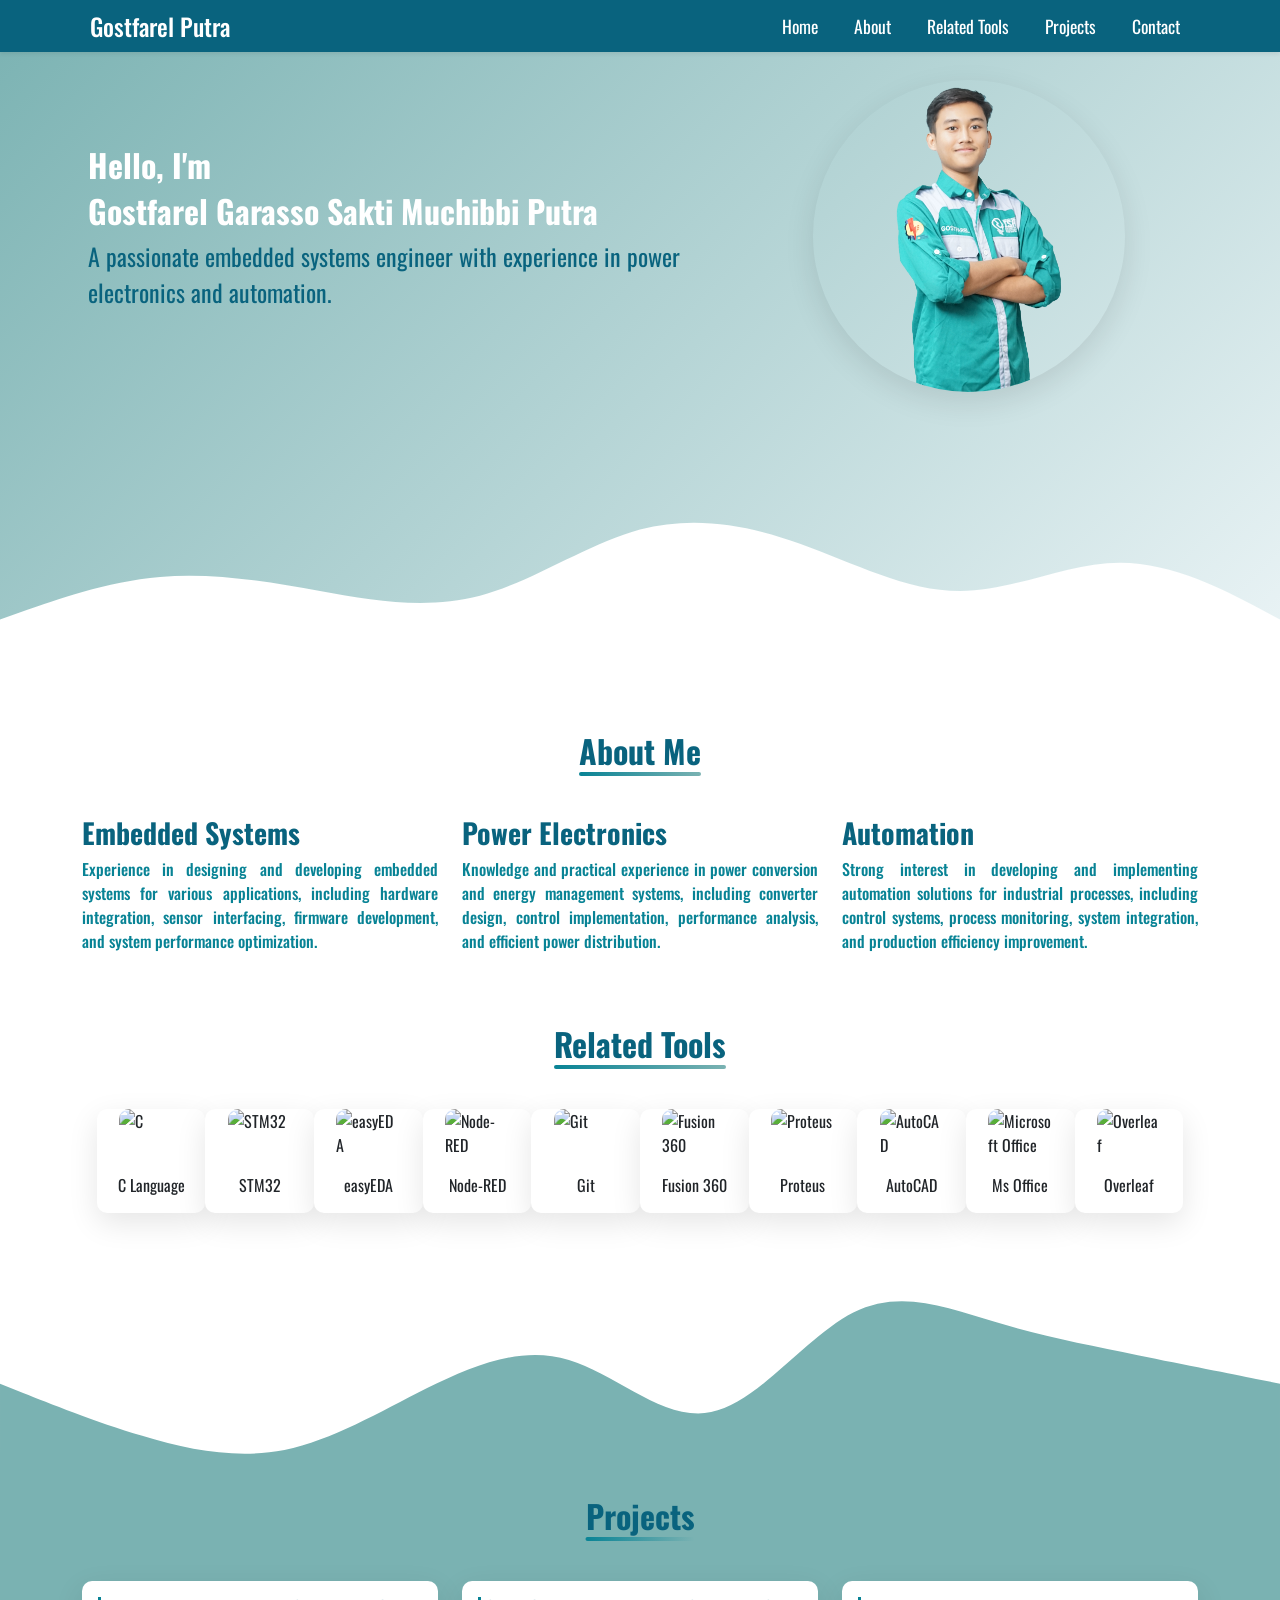
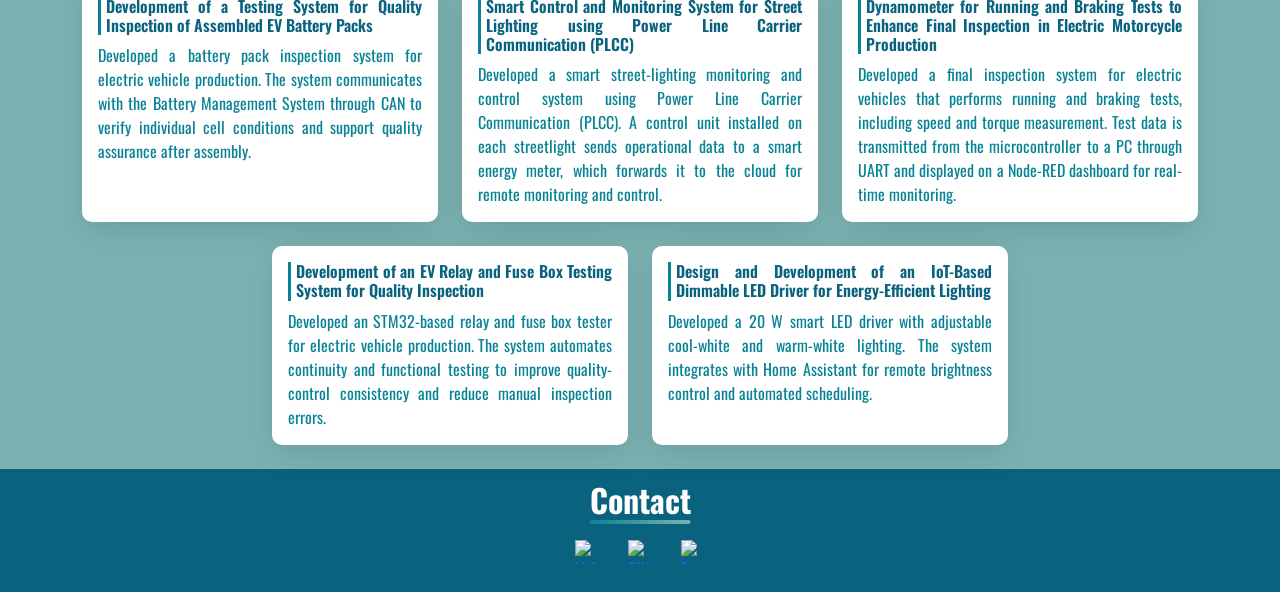
==== commit 025a5ca1: ""update 1.2-theme"" ====
--- a/index.html
+++ b/index.html
@@ -181,7 +181,7 @@
         <div class="profile-wave-tools">
           <svg xmlns="http://www.w3.org/2000/svg" viewBox="0 0 1440 320">
             <path
-              fill="#e6f2dd"
+              fill="#7ab2b2"
               fill-opacity="1"
               d="M0,192L26.7,202.7C53.3,213,107,235,160,250.7C213.3,267,267,277,320,266.7C373.3,256,427,224,480,197.3C533.3,171,587,149,640,165.3C693.3,181,747,235,800,224C853.3,213,907,139,960,112C1013.3,85,1067,107,1120,122.7C1173.3,139,1227,149,1280,160C1333.3,171,1387,181,1413,186.7L1440,192L1440,320L1413.3,320C1386.7,320,1333,320,1280,320C1226.7,320,1173,320,1120,320C1066.7,320,1013,320,960,320C906.7,320,853,320,800,320C746.7,320,693,320,640,320C586.7,320,533,320,480,320C426.7,320,373,320,320,320C266.7,320,213,320,160,320C106.7,320,53,320,27,320L0,320Z"
             ></path>
--- a/style.css
+++ b/style.css
@@ -1,7 +1,8 @@
 :root {
-  --primary-color: #88bda4;
-  --secondary-color: #e6f2dd;
-  --accent-color: #659287;
+  --primary-color: #088395;
+  --secondary-color: #7ab2b2;
+  --additional-color: #ebf4f6;
+  --accent-color: #09637e;
   --dark-color: #212529;
   --light-color: #ffffff;
   --text-dark: #212529;
@@ -120,7 +121,7 @@
 }
 
 .profile {
-  background: linear-gradient(135deg, var(--primary-color), var(--secondary-color));
+  background: linear-gradient(135deg, var(--secondary-color), var(--additional-color));
   color: white;
   padding-top: 5rem;
 }
@@ -170,6 +171,11 @@
   display: inline;
 }
 
+.profile-wave-tools svg {
+  display: inline;
+  width: 100%;
+}
+
 .about-title {
   color: var(--accent-color);
 }
@@ -205,7 +211,7 @@
 }
 
 .projects {
-  background-color: var(--secondary-color);
+  background: var(--secondary-color);
   padding-bottom: 0;
 }
 
@@ -227,6 +233,8 @@
 .card-title {
   font-weight: 600;
   color: var(--accent-color);
+  border-left: 3px solid var(--primary-color);
+  padding-left: 5px;
 }
 
 .card-text {
--- a/style.css
+++ b/style.css
@@ -1,7 +1,8 @@
 :root {
-  --primary-color: #88bda4;
-  --secondary-color: #e6f2dd;
-  --accent-color: #659287;
+  --primary-color: #088395;
+  --secondary-color: #7ab2b2;
+  --additional-color: #ebf4f6;
+  --accent-color: #09637e;
   --dark-color: #212529;
   --light-color: #ffffff;
   --text-dark: #212529;
@@ -120,7 +121,7 @@
 }
 
 .profile {
-  background: linear-gradient(135deg, var(--primary-color), var(--secondary-color));
+  background: linear-gradient(135deg, var(--secondary-color), var(--additional-color));
   color: white;
   padding-top: 5rem;
 }
@@ -170,6 +171,11 @@
   display: inline;
 }
 
+.profile-wave-tools svg {
+  display: inline;
+  width: 100%;
+}
+
 .about-title {
   color: var(--accent-color);
 }
@@ -205,7 +211,7 @@
 }
 
 .projects {
-  background-color: var(--secondary-color);
+  background: var(--secondary-color);
   padding-bottom: 0;
 }
 
@@ -227,6 +233,8 @@
 .card-title {
   font-weight: 600;
   color: var(--accent-color);
+  border-left: 3px solid var(--primary-color);
+  padding-left: 5px;
 }
 
 .card-text {
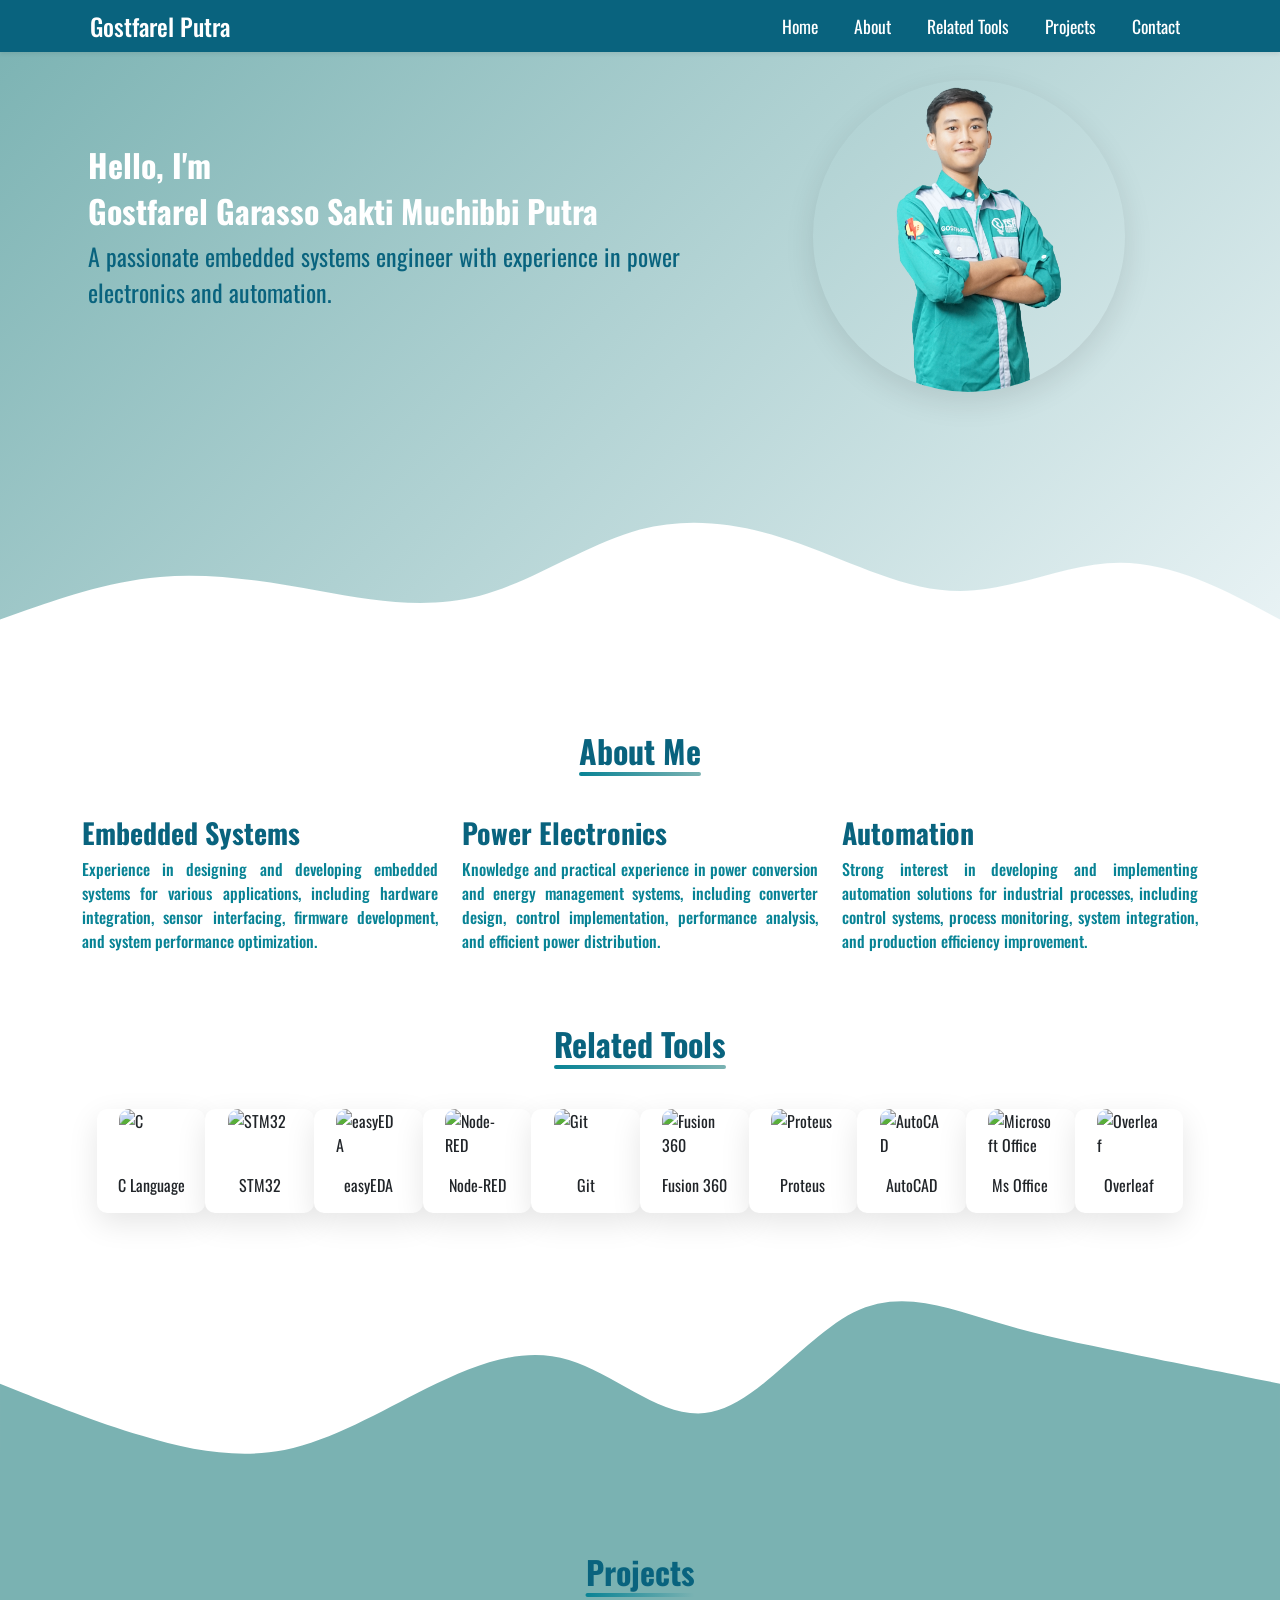
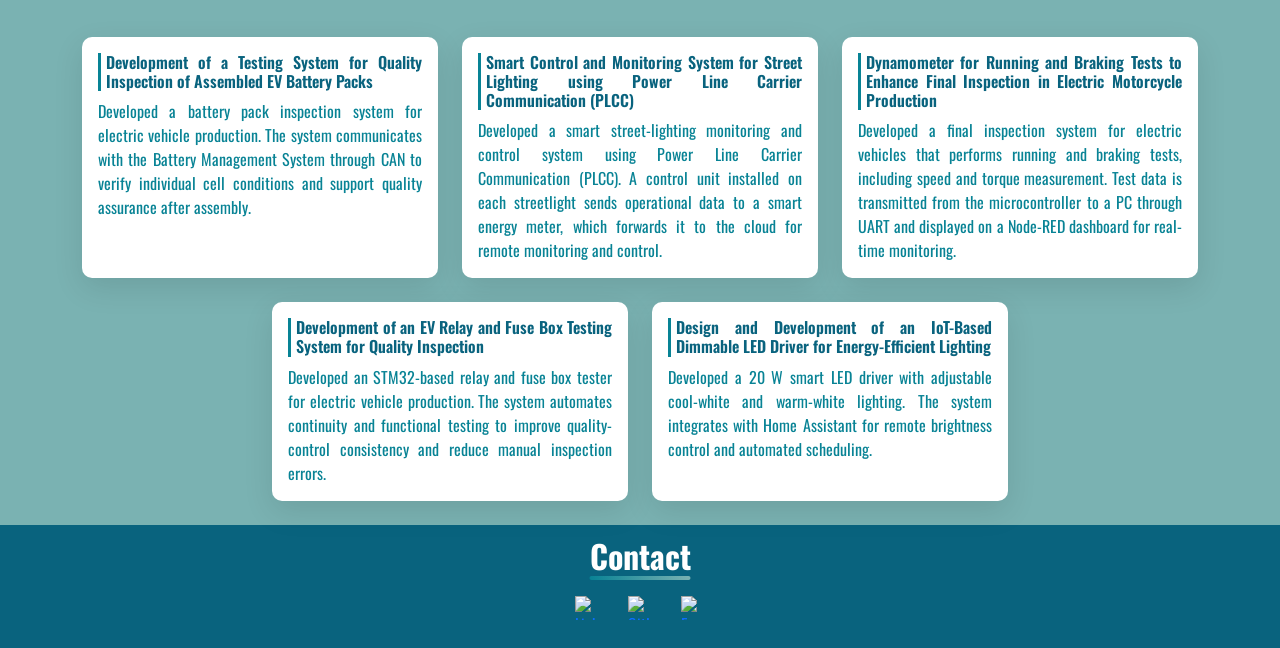
==== commit 130a89f1: ""update 1.2.1"" ====
--- a/index.html
+++ b/index.html
@@ -194,7 +194,7 @@
     <!-- Projects Begin -->
     <section id="projects" class="projects">
       <div class="container">
-        <h2 class="section-title pt-0">Projects</h2>
+        <h2 class="section-title">Projects</h2>
         <div class="row justify-content-center">
           <div class="col-md-4 mb-4 d-flex">
             <div class="card">
